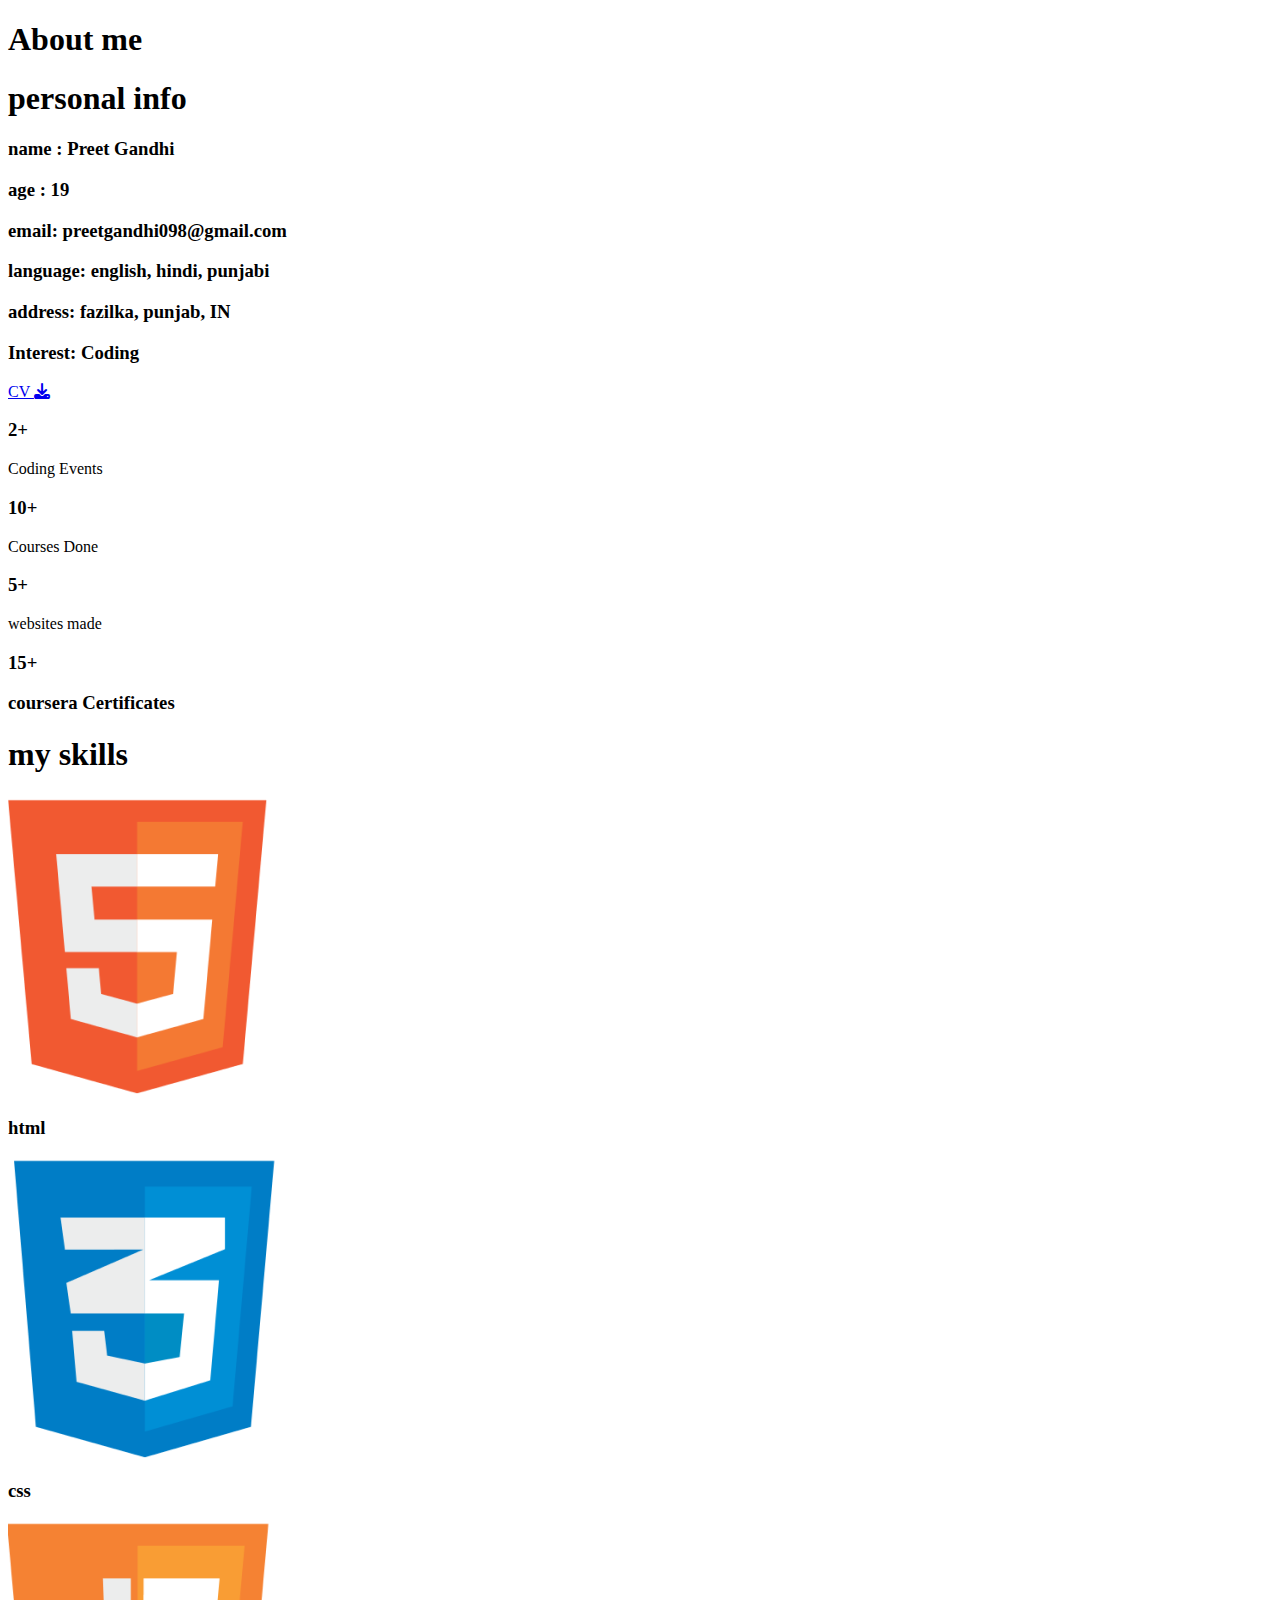
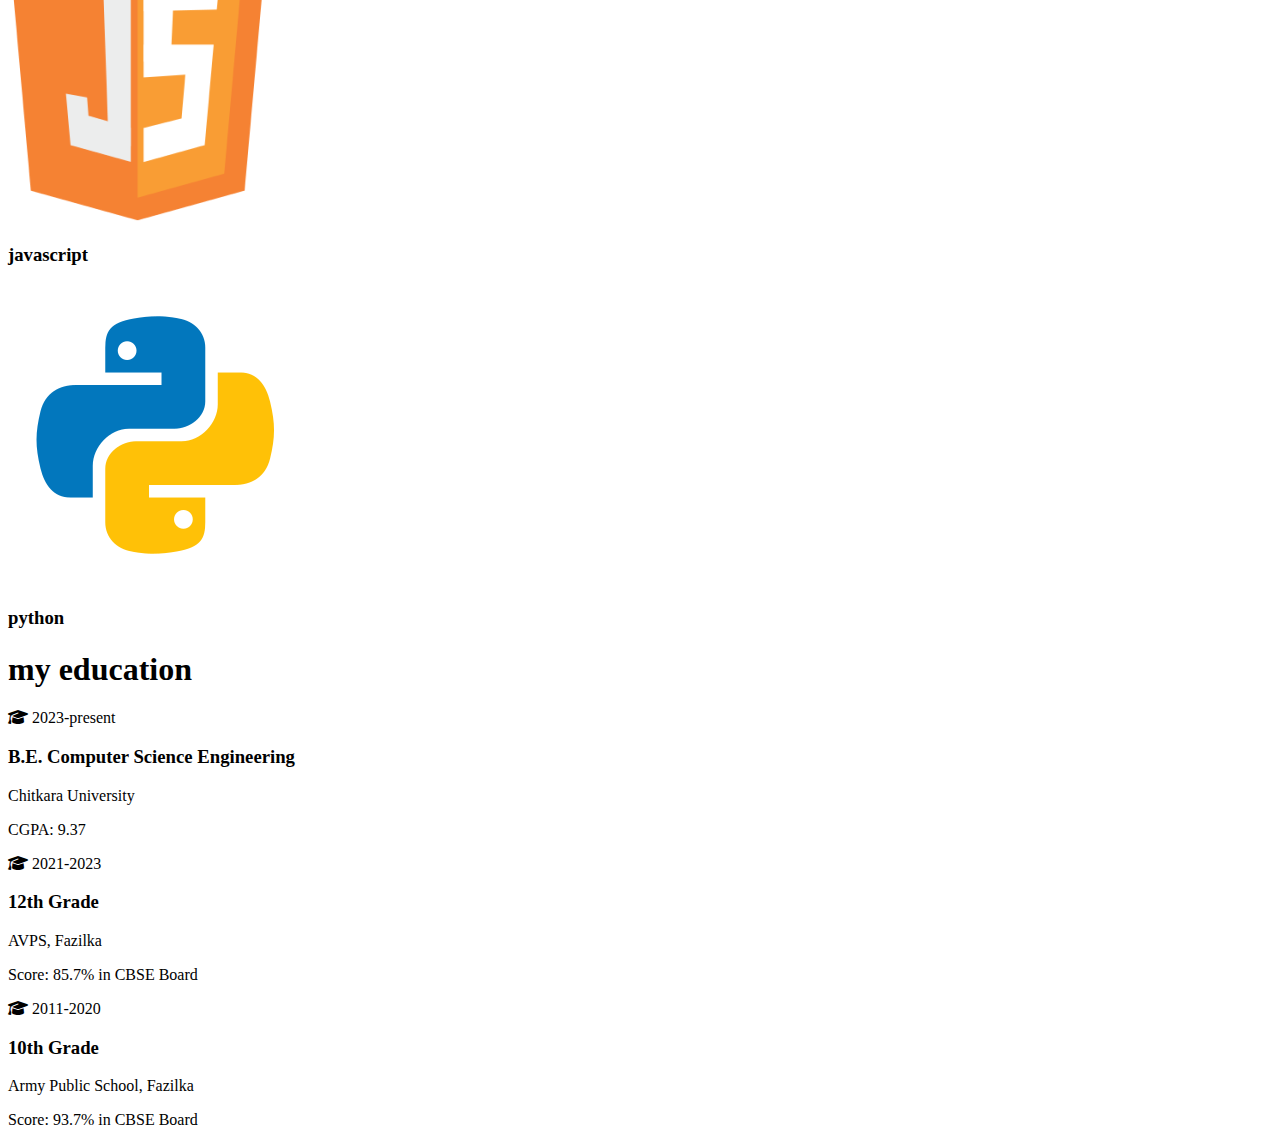
==== about.html @ 7db2fc89 "added about us page (incomplete)" ====
<!DOCTYPE html>
<html lang="en">
<head>
    <meta charset="UTF-8">
    <meta http-equiv="X-UA-Compatible" content="IE=edge">
    <meta name="viewport" content="width=device-width, initial-scale=1.0">
    <title>About</title>

    <!-- font awesome cdn link -->
    <link rel="stylesheet" href="https://cdnjs.cloudflare.com/ajax/libs/font-awesome/6.1.2/css/all.min.css">

    <!-- custom css file link -->
    <!-- <link rel="stylesheet" href="css/style.css"> -->
</head>
<body>
    <!-- navbar section -->
    <!-- <nav class="navbar">
        <a href="index.html"><i class="fas fa-home"></i><span>Home</span></a>
        <a href="about.html"><i class="fas fa-user"></i><span>About</span></a>
        <a href="portfolio.html"><i class="fas fa-briefcase"></i><span>Portfolio</span></a>
        <a href="contact.html"><i class="fas fa-address-book"></i><span>Contact</span></a>
    </nav> -->


    <!-- about section  -->
    <section class="about">
        <h1 class="heading">About <span>me</span></h1>
        <div class="row">
            <div class="info-container">
                <h1>personal info</h1>
                <div class="box-container">
                    <div class="box">
                        <h3><span>name : </span> Preet Gandhi </h3>
                        <h3><span>age : </span> 19 </h3>
                        <h3><span>email: </span> preetgandhi098@gmail.com </h3>
                    </div>
                    <div class="box">
                        <h3><span>language: </span> english, hindi, punjabi </h3>
                        <h3><span>address: </span> fazilka, punjab, IN </h3>
                        <h3><span>Interest: </span> Coding</h3>
                    </div>
                </div>
                <a href="resume.png" class="btn" target="_blank"> CV <i class="fas fa-download"></i></a>
            </div>

            <div class="count-container">
                <div class="box">
                    <h3>2+</h3>
                    <p>Coding Events</p>
                </div>

                <div class="box">
                    <h3>10+</h3>
                    <p>Courses Done</p>
                </div>

                <div class="box">
                    <h3>5+</h3>
                    <p> websites made </p>
                </div>

                <div class="box">
                    <h3>15+<h3>
                    <p>coursera Certificates </p>
                </div>
                <!-- <img src="images/av.png" alt=""> -->
            </div>
        </div>
    </section>

    <!-- skill section -->
    <section class="skills">
        <h1 class="heading"><span>my</span> skills </h1>
        <div class="box-container">
            <div class="box">
                <img src="icon-1.png" alt="">
                <h3>html</h3>
            </div>
            <div class="box">
                <img src="icon-2.png" alt="">
                <h3>css</h3>
            </div>
            <div class="box">
                <img src="icon-3.png" alt="">
                <h3>javascript</h3>
            </div>
            <!-- <div class="box">
                <img src="images/icon-6.png" alt="">
                <h3>React.js</h3>
            </div> -->
            <!-- <div class="box">
                <img src="images/icon-8.png" alt="">
                <h3>nodejs</h3>
            </div> -->
            <div class="box">
                <img src="icon-7.png" alt="">
                <h3>python</h3>
            </div>
            <!-- <div class="box">
                <img src="images/icon-9.png" alt="">
                <h3>Stock Market</h3>
            </div> -->
        </div>
    </section>


    <!-- education section -->
    <section class="education">
        <h1 class="heading"><span>my</span> education </h1>
        <div class="box-container">
            <div class="box">
                <i class="fas fa-graduation-cap"></i>
                <span>2023-present</span>
                <h3>B.E. Computer Science Engineering</h3>
                <p>Chitkara University </p>
                <p>CGPA: 9.37</p>
            </div>

            <div class="box">
                <i class="fas fa-graduation-cap"></i>
                <span>2021-2023</span>
                <h3>12th Grade</h3>
                <p>AVPS, Fazilka</p>
                <p>Score: 85.7% in CBSE Board</p>
            </div>
            
            <div class="box">
                <i class="fas fa-graduation-cap"></i>
                <span>2011-2020</span>
                <h3>10th Grade</h3>
                <p>Army Public School, Fazilka</p>
                <p>Score: 93.7% in CBSE Board</p>
            </div>
<!-- 
            <div class="box">
                <i class="fas fa-graduation-cap"></i>
                <span>lorem-ipsum</span>
                <h3>Lorem, ipsum.</h3>
                <p>Lorem ipsum dolor sit.</p>
                <p>Lorem ipsum dolor sit amet.</p>
            </div> -->
            
        </div>
        
    </section>
</body>
</html>
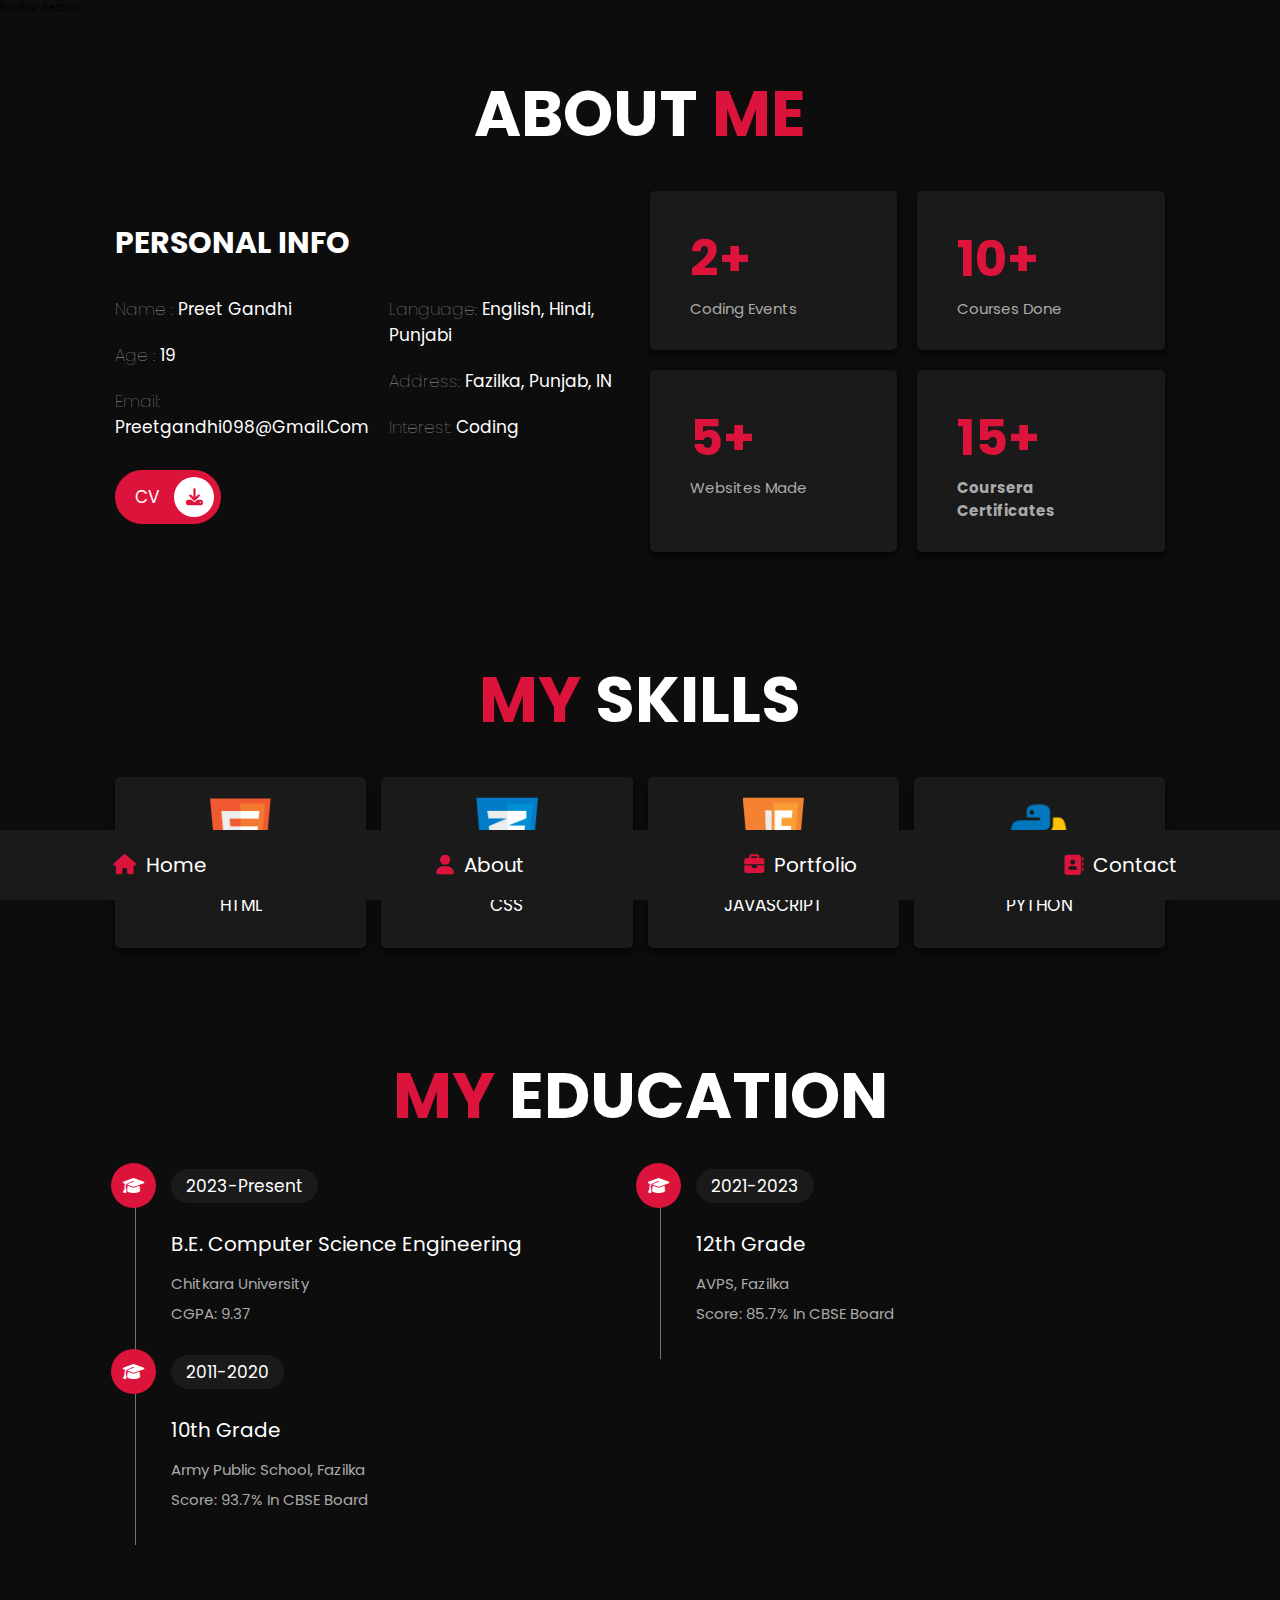
==== commit f29ba75c: "added complete pages along with css" ====
--- a/about.html
+++ b/about.html
@@ -10,16 +10,16 @@
     <link rel="stylesheet" href="https://cdnjs.cloudflare.com/ajax/libs/font-awesome/6.1.2/css/all.min.css">
 
     <!-- custom css file link -->
-    <!-- <link rel="stylesheet" href="css/style.css"> -->
+    <link rel="stylesheet" href="style.css">
 </head>
 <body>
-    <!-- navbar section -->
-    <!-- <nav class="navbar">
+    navbar section
+    <nav class="navbar">
         <a href="index.html"><i class="fas fa-home"></i><span>Home</span></a>
         <a href="about.html"><i class="fas fa-user"></i><span>About</span></a>
         <a href="portfolio.html"><i class="fas fa-briefcase"></i><span>Portfolio</span></a>
         <a href="contact.html"><i class="fas fa-address-book"></i><span>Contact</span></a>
-    </nav> -->
+    </nav>
 
 
     <!-- about section  -->
--- a/style.css
+++ b/style.css
@@ -0,0 +1,495 @@
+@import url('https://fonts.googleapis.com/css2?family=Poppins:wght@100;300;400;500;600;700&display=swap');
+
+*{
+    font-family: 'Poppins', sans-serif;
+    margin: 0;
+    padding: 0;
+    box-sizing: border-box;
+    text-decoration: none;
+    outline: none;
+    border: none;
+    text-transform: capitalize;
+}
+
+/* $crimson: crimson;
+$black: #0d0d0d;
+$light-bg: #1a1a1a;
+$white: #fff;
+$light-color: #aaa;
+$box-shadow: 0 .5rem 1rem rgba(0, 0, 0, 0.7); */
+
+html{
+    font-size: 62.5%;
+    overflow-x: hidden;  
+}
+html::-webkit-scrollbar{
+    width: 1rem;
+}
+html:--webkit-scrollbar-track{
+    background: #0d0d0d;
+}
+html::-webkit-scrollbar-thumb{
+    background: crimson;
+    border-radius: 5rem;
+}   
+
+body{
+    background: #0d0d0d;
+    padding-bottom: 6.5rem;
+}
+
+section{
+    padding: 5rem 9%;
+}
+
+.heading{
+    text-align: center;
+    font-size: 5vw;
+    color: white;
+    margin-bottom: 3rem;
+    text-transform: uppercase;
+}
+.heading span{
+    text-transform: uppercase;
+    color:crimson;
+}
+
+
+.btn{
+    display: inline-block;
+    margin-top:1rem;
+    border-radius: 5rem;
+    background: crimson;
+    padding: .7rem;
+    font-size: 1.7rem;
+    color:white;
+    padding-left: 2rem;
+}
+.btn i{
+    height: 4rem;
+    width: 4rem;
+    line-height: 4rem;
+    font-size: 1.7rem;
+    text-align: center;
+    background: white;
+    color: crimson;
+    border-radius: 50%;
+    margin-left: 1rem;
+    transition: .2s linear;
+}
+.btn:hover i{
+    margin-left: 2rem;
+}
+
+
+.navbar{
+    position: fixed;
+    bottom:0; left: 0; right: 0;
+    display: flex;
+    z-index: 1000;
+    align-items: flex-end;
+    justify-content: center;
+}
+
+.navbar a{
+    padding: 2rem;
+    font-size: 2rem;
+    background: #1a1a1a;
+    flex: 1;
+    color:white;
+    text-align: center;
+    transition: 0.2s linear
+}
+.navbar a i{
+    color: crimson;
+    padding-right: 1rem;
+}
+.navbar a:hover{
+    background: crimson;
+    padding-bottom: 6rem;
+}
+.navbar a:hover i{
+    color: white;
+}
+
+
+.home{
+    display: flex;
+    align-items: center;
+    flex-wrap: wrap;
+    gap: 4rem;
+    min-height: calc(100vh - 6.5rem);
+}
+.home .image{
+    flex: 1 1 42rem; 
+    text-align: center;
+}
+.home .image img{
+    height: 45rem;
+    width: 50rem;
+    border-radius: 30% 70% 70% 30% / 30% 30% 70% 70%;
+}
+.home .content{
+    flex: 1 1 42rem;
+}
+.content h3{
+    color: white;
+    font-size: 4rem;
+    padding-bottom: .5rem;
+}
+.content span{
+    font-size: 3rem;
+    color: crimson;
+    padding: .5rem 0;
+    display: block;
+}
+.content p{
+    font-size: 1.5rem;
+    color: #aaa;
+    padding: 1rem 0;
+    line-height: 2;
+}
+
+.about .row{
+    display:flex;
+    align-items: center;
+    flex-wrap: wrap;
+    gap:2rem;
+}
+
+.row .info-container{
+    flex: 1 1 42rem;
+}
+.info-container h1{
+    font-size: 3rem;
+    color:white;
+    text-transform: uppercase;
+    padding-bottom: 1rem;;
+}
+.info-container .box-container{
+    padding: 1rem 0;
+    display: flex;
+    flex-wrap: wrap;    
+    gap: 2rem;
+}
+.box-container .box{
+    flex: 1 1 20rem;
+}
+.box-container .box h3{
+    font-size: 1.7rem;
+    color: white;
+    padding: 1rem 0;
+    font-weight: normal;
+}
+.box-container .box h3 span{
+    color: #aaa;
+    font-weight: lighter;
+}
+.row .count-container{
+    flex: 1 1 42rem;
+    display: flex;
+    flex-wrap: wrap;
+    gap: 2rem;
+}
+.count-container .box{
+    flex: 1 1 20rem;
+    padding: 3rem 4rem;
+    border-radius: .5rem;
+    background: #1a1a1a;
+    box-shadow: 0 .5rem 1rem rgba(0, 0, 0, 0.7);
+}
+.count-container .box h3{
+    font-size: 5rem;
+    color: crimson;
+
+}
+.count-container .box p{
+    font-size: 1.5rem;
+    color: #aaa;
+}
+
+.skills .box-container{
+    display: grid;
+    grid-template-columns: repeat(auto-fit, minmax(16rem, 1fr));
+    gap: 1.5rem;
+}
+.skills .box-container .box{
+    padding: 2rem;
+    text-align: center;
+    box-shadow: 0 .5rem 1rem rgba(0, 0, 0, 0.7);
+    border-radius: .5rem;
+    background: #1a1a1a;
+}
+.skills .box-container .box:hover{
+    background: white;
+}
+.skills .box-container .box:hover h3{
+    color: black;
+}
+.skills .box-container .box img{
+    height: 7rem;
+    margin-bottom: 1rem;
+}
+.skills .box-container .box h3{
+    color: white;
+    font-size: 1.7rem;
+    font-weight: normal;
+    text-transform: uppercase;
+}
+
+
+.education .box-container{
+    display: flex;
+    flex-wrap: wrap;
+}
+.education .box-container .box{
+    flex: 1 1 40rem;
+    margin-left: 2rem;
+    padding-top: 0;
+    padding-bottom: 0;
+    padding-left: 3.5rem;
+    padding-bottom: 3rem;
+    border-left: .1rem solid rgb(116, 115, 115);
+    position: relative;
+}
+.education .box-container .box i{
+    height: 4.5rem;
+    width: 4.5rem;
+    line-height: 4.5rem;
+    font-size: 1.7rem;
+    border-radius: 50%;
+    background-color: crimson;
+    color: white;
+    text-align: center;
+    position: absolute;
+    top:-1rem; left: -2.5rem;
+}
+.education .box-container .box span{
+    font-size: 1.7rem;
+    color:white;
+    border-radius: 5rem;
+    padding: .5rem 1.5rem;
+    background: #1a1a1a;
+}
+.education .box-container .box h3{
+    font-size: 2rem;
+    padding: 1rem 0;
+    color: white;
+    padding-top:3rem;
+    font-weight: normal;
+}
+.education .box-container .box p{
+    font-size: 1.5rem;
+    color: #aaa;
+    line-height: 2;
+}
+
+.portfolio{
+    text-align: center;
+}
+.portfolio .box-container{
+    display: grid;
+    grid-template-columns: repeat(auto-fit, minmax(31rem, 1fr));
+    gap: 1.5rem;
+
+    margin-bottom: 2rem;
+}
+.portfolio .box-container .box{
+    height: 30rem;
+    overflow: hidden;
+    position: relative;
+}
+.portfolio .box-container .box:hover .content{
+    transform: translateY(0%);
+}
+.portfolio .box-container .box img{
+    height: 100%;
+    width: 100%;
+    object-fit: cover;
+}
+.portfolio .box-container .box .content{
+    position: absolute;
+    top:0;left:0;
+    height: 100%;
+    width: 100%;
+    background: #1a1a1a;
+    display: flex;
+    flex-flow: column;
+    align-items: center;
+    justify-content: center;
+    padding: 2rem;
+    transform: translateY(-100%);
+    transition: .2s linear;
+}
+.portfolio .box-container .box .content h3{
+    font-size: 2.5rem;
+    color: white;
+    text-transform: uppercase;
+    font-weight: normal;
+}
+.portfolio .box-container .box .content p{
+    padding: 1rem 0;
+    font-size: 1.4rem;
+    line-height: 2;
+    color: #aaa;
+}
+.portfolio .box-container .box .content a{
+    font-size: 2rem;
+    color: crimson;
+}
+.portfolio .box-container .box .content a:hover{
+    color: white;
+}
+
+
+.contact  .row{
+    display: flex;
+    align-items: center;
+    flex-wrap: wrap;
+    gap:2rem;
+}
+.contact .row .info-container{
+    width: 40rem;
+}
+.contact .row .info-container h1{
+    font-size:3rem;
+    text-transform: uppercase;
+    color: white;
+    padding-bottom:1rem;
+}
+.contact .row .info-container p{
+    font-size: 1.5rem;
+    line-height: 2;
+    color: #aaa;
+    padding: 1rem 0;
+}
+.contact .row .info-container .box-container{
+    padding: 2rem 0;
+}
+.contact .row .info-container .box-container .box{
+    display: flex;
+    gap: 2rem;
+    padding: 1rem 0;
+}
+.contact .row .info-container .box-container .box i{
+    font-size: 4rem;
+    color: crimson;
+    padding-top: .5rem;
+}
+.contact .row .info-container .box-container .box h3{
+    font-size: 2rem;
+    color: white;
+}
+.contact .row .share a{
+    font-size: 2rem;
+    height: 4.5rem;
+    width: 4.5rem;
+    line-height: 4.5rem;
+    border-radius: 50%;
+    background: #1a1a1a;
+    color: white;
+    margin-right: .3rem;
+    text-align: center;
+}
+.contact .row .share a:hover{
+    background: crimson;
+
+}
+.contact .row form{
+    flex: 1 1 42rem;
+}
+.contact .row form .inputBox{
+    display: flex;
+    flex-wrap: wrap;
+    justify-content: space-between;
+}
+.contact .row .form .inputBox input{
+    width: 49%;
+}
+.contact .row form .inputBox input{
+    border-radius: 5rem;
+    padding: 1.2rem 1.8rem;
+    font-size: 1.6rem;
+    color:white;
+    text-transform: none;
+    margin: .7rem 0;
+    background: #1a1a1a;
+}
+.contact .row form textArea{
+    border-radius: 5rem;
+    padding: 1.2rem 1.8rem;
+    font-size: 1.6rem;
+    color:white;
+    text-transform: none;
+    margin: .7rem 0;
+    background: #1a1a1a;
+}
+.contact .row .form textArea {
+    width: 100%;
+    border-radius: 1rem;
+    resize: none;
+    height: 25rem;
+}
+.contact .row .form textArea .btn{
+    padding: 1rem 0;
+    cursor: pointer;
+}
+.contact .row .form .btn:hover{
+    background: white;
+    color: black;
+}
+
+
+
+
+
+
+
+
+/* media queries */
+@media (max-width: 1200px) {
+    html{
+        font-size:55%;
+    }
+    section{
+        padding: 3rem 2rem;
+    }
+}
+
+@media (max-width: 768px) {
+
+    .heading{
+        font-size: 12vw;
+    }
+
+    .navbar a i{
+        padding: 0;
+    }
+    .navbar a span{
+        display: none;
+    }
+    .navbar a:hover{
+        padding-bottom: 2rem;
+    }
+
+    .home{
+        text-align: center;
+        gap: 2rem;
+    }
+    .home .image img{
+        height: 30rem;
+        width: 35rem;
+    }
+    .content h3{
+        font-size: 3rem;
+    }
+    .content span{
+        font-size: 2.5rem;
+    }
+}
+
+@media (max-width: 450px) {
+    html{
+        font-size:50%;
+    }
+}